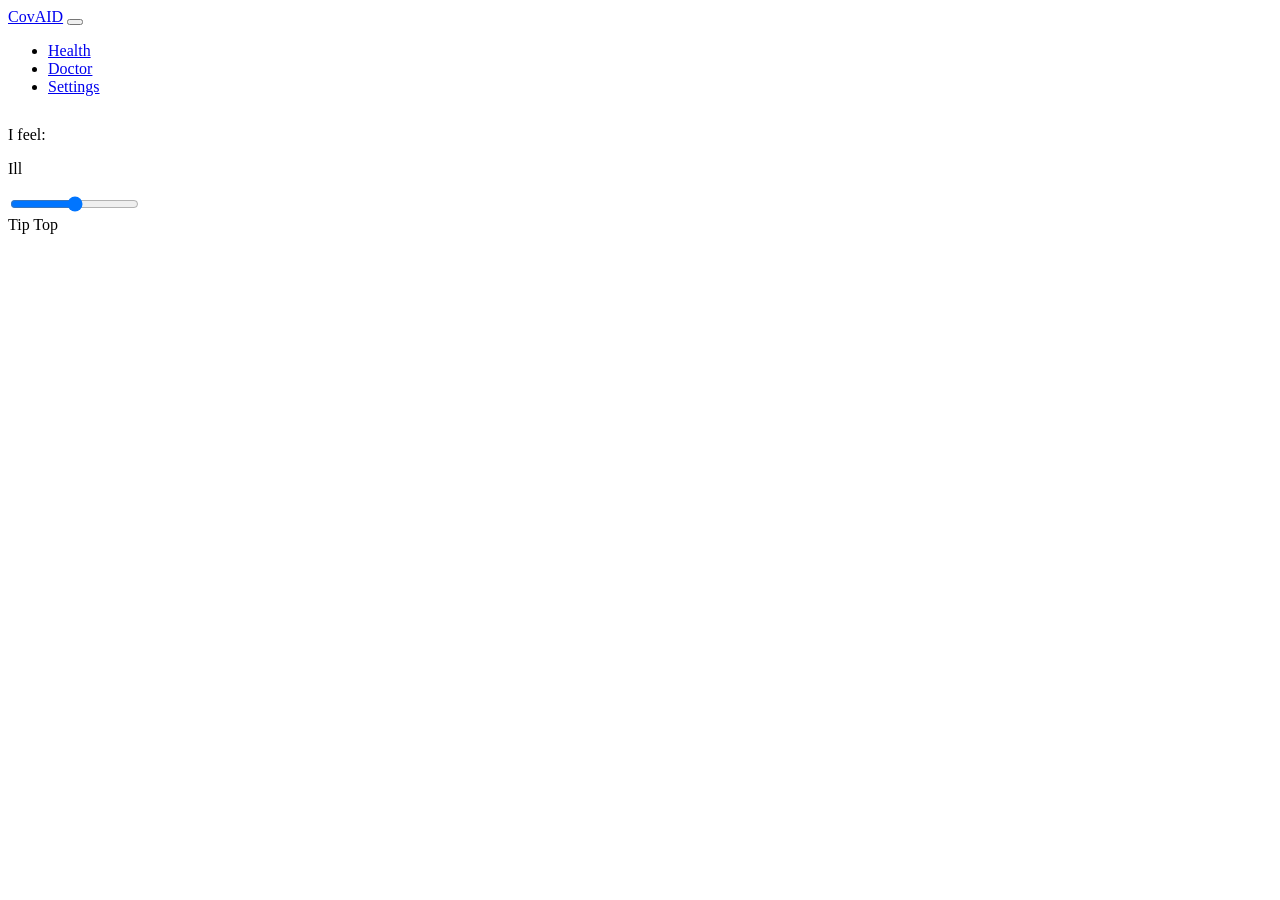
==== Workspace/org.covaid.dashboard/WEB-INF/index.html @ aad73760 "First CovAID version active on server" ====
<!DOCTYPE html>
<html lang="en">
  <head>
    <meta charset="utf-8">
    <meta http-equiv="X-UA-Compatible" content="IE=edge">
    <meta name="viewport" content="width=device-width, initial-scale=1, shrink-to-fit=no">
    <!-- The above 3 meta tags *must* come first in the head; any other head content must come *after* these tags -->
    <title>CovAID Main Screen</title>

    <!-- Bootstrap -->
    <link href="/covaid/web/bootstrap/css/bootstrap.min.css" rel="stylesheet">
    <link href="/covaid/web/bootstrap/css/bootstrap-reboot.min.css" rel="stylesheet">

    <!-- HTML5 shim and Respond.js for IE8 support of HTML5 elements and media queries -->
    <!-- WARNING: Respond.js doesn't work if you view the page via file:// -->
    <!--[if lt IE 9]>
      <script src="https://oss.maxcdn.com/html5shiv/3.7.3/html5shiv.min.js"></script>
      <script src="https://oss.maxcdn.com/respond/1.4.2/respond.min.js"></script>
    <![endif]-->
    <!-- jQuery (necessary for Bootstrap's JavaScript plugins) -->
    <script src="/covaid/web/jquery/jquery-3.4.1.min.js" crossorigin="anonymous"></script>
    <script src="/covaid/web/jquery/popper.min.js" crossorigin="anonymous"></script>
    <!-- Include all compiled plugins (below), or include individual files as needed -->
    <script src="/bootstrap/js/bootstrap.min.js" crossorigin="anonymous"></script>
  <style>
  .fakeimg {
    height: 200px;
    background: #aaa;
  }
  .map-container{
    height: 100%;
  }
  </style>
  </head>

  <body>

	<nav class="navbar navbar-expand-sm bg-dark navbar-dark">
  		<a class="navbar-brand" href="#">CovAID</a>
  			<button class="navbar-toggler" type="button" data-toggle="collapse" data-target="#collapsibleNavbar">
    			<span class="navbar-toggler-icon"></span>
  			</button>
  		<div class="collapse navbar-collapse" id="collapsibleNavbar">
    		<ul class="navbar-nav">
      			<li class="nav-item">
        			<a class="nav-link" href="/health.html">Health</a>
	      		</li>
    	  		<li class="nav-item">
        			<a class="nav-link" href="#">Doctor</a>
      			</li>
	      		<li class="nav-item">
    	    		<a class="nav-link" href="#">Settings</a>
      			</li>    
	    	</ul>
  		</div>  
	</nav>

<div class="container-fluid" style="margin-top:30px">
  <div class="row">
     <div class="col-3">
    	 <p>I feel:</p>
     </div>
     <div class="col-1">
    	<p>Ill</p>
     </div>
    <div class="col-4">
		<input type="range" class="custom-range" id="customRange1" min="0" max="100">
	</div>
     <div class="col-3">
    	<label for="customRange1">Tip Top</label>
     </div>
  </div>
</div> 
<div class="container-fluid full-height">
	<div id="map-container-google-1" class="map-container">
  		<iframe src="https://maps.google.com/maps?q=manhatan&t=&z=13&ie=UTF8&iwloc=&output=embed" frameborder="0"
        	style="border:0" allowfullscreen>
    	</iframe>
	</div>
  </div>  
</body>
</html>
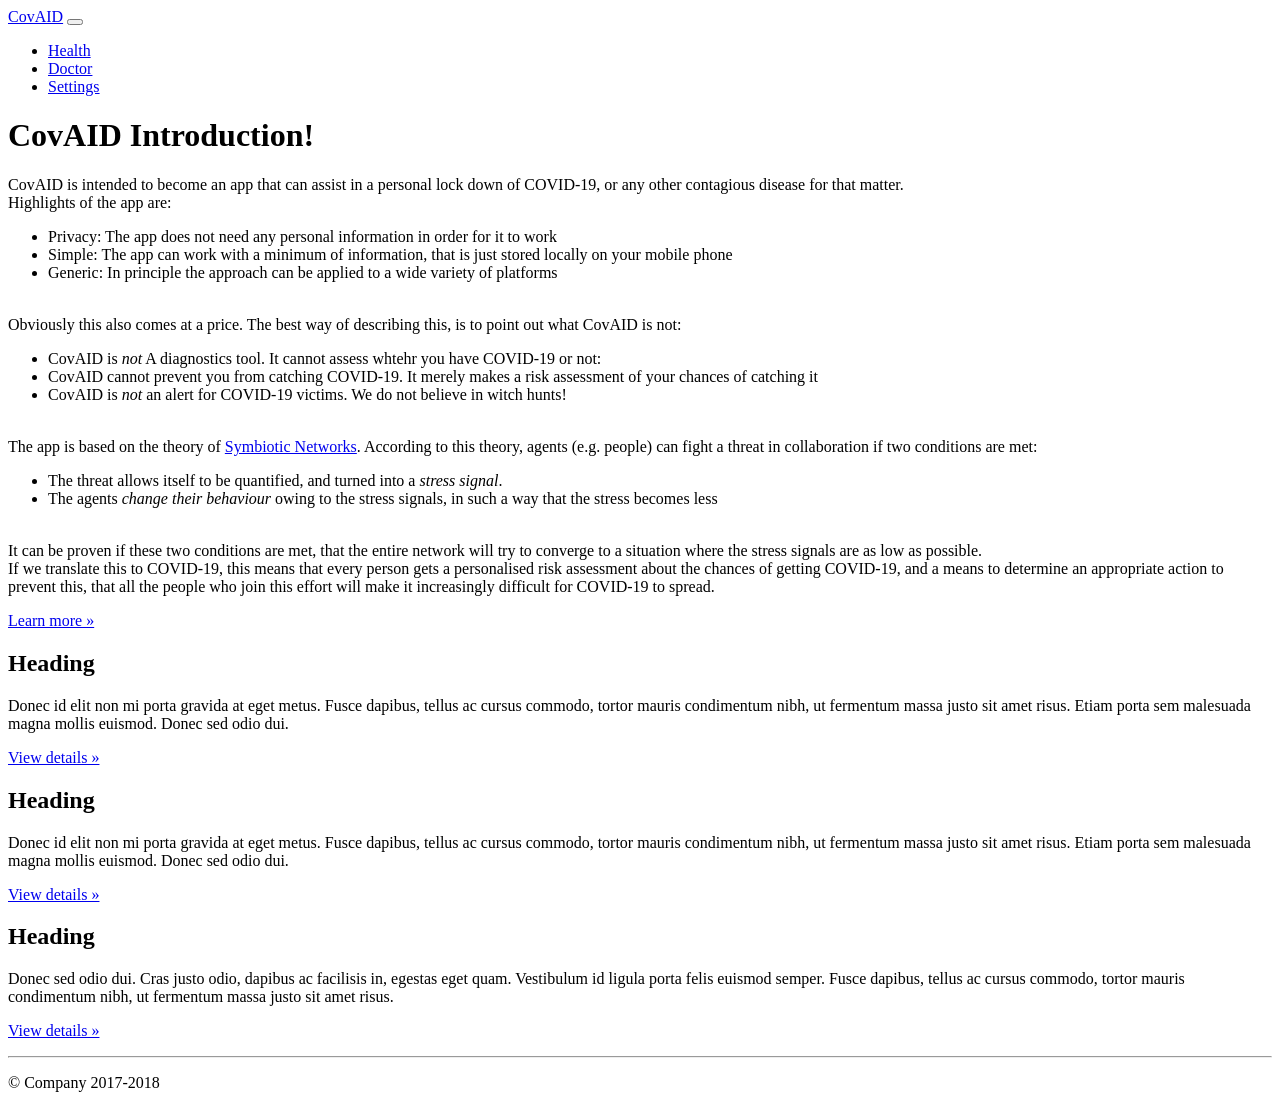
==== commit 69017e7c: "Added apache licenses" ====
--- a/Workspace/org.covaid.dashboard/WEB-INF/index.html
+++ b/Workspace/org.covaid.dashboard/WEB-INF/index.html
@@ -5,7 +5,7 @@
     <meta http-equiv="X-UA-Compatible" content="IE=edge">
     <meta name="viewport" content="width=device-width, initial-scale=1, shrink-to-fit=no">
     <!-- The above 3 meta tags *must* come first in the head; any other head content must come *after* these tags -->
-    <title>CovAID Main Screen</title>
+    <title>CovAID Home Page</title>
 
     <!-- Bootstrap -->
     <link href="/covaid/web/bootstrap/css/bootstrap.min.css" rel="stylesheet">
@@ -43,40 +43,113 @@
   		<div class="collapse navbar-collapse" id="collapsibleNavbar">
     		<ul class="navbar-nav">
       			<li class="nav-item">
-        			<a class="nav-link" href="/health.html">Health</a>
+        			<a class="nav-link" href="/covaid/web/health.html">Health</a>
 	      		</li>
     	  		<li class="nav-item">
-        			<a class="nav-link" href="#">Doctor</a>
+        			<a class="nav-link" href="/covaid/web/doctor.html">Doctor</a>
       			</li>
 	      		<li class="nav-item">
-    	    		<a class="nav-link" href="#">Settings</a>
+    	    		<a class="nav-link" href="/covaid/web/settings.html">Settings</a>
       			</li>    
 	    	</ul>
   		</div>  
 	</nav>
 
-<div class="container-fluid" style="margin-top:30px">
-  <div class="row">
-     <div class="col-3">
-    	 <p>I feel:</p>
-     </div>
-     <div class="col-1">
-    	<p>Ill</p>
-     </div>
-    <div class="col-4">
-		<input type="range" class="custom-range" id="customRange1" min="0" max="100">
-	</div>
-     <div class="col-3">
-    	<label for="customRange1">Tip Top</label>
-     </div>
-  </div>
-</div> 
-<div class="container-fluid full-height">
-	<div id="map-container-google-1" class="map-container">
-  		<iframe src="https://maps.google.com/maps?q=manhatan&t=&z=13&ie=UTF8&iwloc=&output=embed" frameborder="0"
-        	style="border:0" allowfullscreen>
-    	</iframe>
-	</div>
-  </div>  
-</body>
+    <main role="main">
+
+      <!-- Main jumbotron for a primary marketing message or call to action -->
+		<div class="jumbotron">
+			<div class="container">
+				<h1 class="display-3">CovAID Introduction!</h1>
+				<p>
+					CovAID is intended to become an app that can assist in a personal
+					lock down of COVID-19, or any other contagious disease for that
+					matter.<br> Highlights of the app are:<br>
+				<ul>
+					<li>Privacy: The app does not need any personal information in order for it to work</li> 
+					<li>Simple:  The app can work with a minimum of information, that is just stored locally on your mobile phone</li> 
+					<li>Generic: In principle the approach can be applied to a wide variety of platforms</li> 
+				</ul>
+				<br>
+				Obviously this also comes at a price. The best way of describing this, is to point out what CovAID is not:
+				<ul>
+					<li>CovAID is <i>not</i> A diagnostics tool. It cannot assess whtehr you have COVID-19 or not:</li> 
+					<li>CovAID cannot prevent you from catching COVID-19. It merely makes a risk assessment of your chances of catching it</li> 
+					<li>CovAID is <i>not</i> an alert for COVID-19 victims. We do not believe in witch hunts!</li> 
+				</ul>
+				<br>
+					The app is based on the theory of <a href="https://www.researchgate.net/publication/200086443_Symbiotic_Networks">Symbiotic	Networks</a>. 
+					According to this theory, agents (e.g. people) can fight a threat in collaboration if two conditions are met:
+				<ul>
+					<li>The threat allows itself to be quantified, and turned into a <i>stress signal</i>.</li> 
+					<li>The agents <i>change their behaviour</i> owing to the stress signals, in such a way that the stress becomes less</li> 
+				</ul>
+				<br> It can be proven if these two conditions are met, that the entire network will try to converge to a situation where the stress signals are as low as possible.<br>
+				   If we translate this to COVID-19, this means that every person gets a personalised risk assessment about the chances of getting COVID-19, and a means to determine an appropriate action to prevent this, 
+				   that all the people who join this effort will make it increasingly difficult for COVID-19 to spread. 
+					</p>
+					<p>
+						<a class="btn btn-primary btn-lg" href="#" role="button">Learn
+							more &raquo;</a>
+					</p>
+			</div>
+		</div>
+
+		<div class="container">
+			<!-- Example row of columns -->
+			<div class="row">
+				<div class="col-md-4">
+					<h2>Heading</h2>
+					<p>Donec id elit non mi porta gravida at eget metus. Fusce
+						dapibus, tellus ac cursus commodo, tortor mauris condimentum nibh,
+						ut fermentum massa justo sit amet risus. Etiam porta sem malesuada
+						magna mollis euismod. Donec sed odio dui.</p>
+					<p>
+						<a class="btn btn-secondary" href="#" role="button">View
+							details &raquo;</a>
+					</p>
+				</div>
+				<div class="col-md-4">
+					<h2>Heading</h2>
+					<p>Donec id elit non mi porta gravida at eget metus. Fusce
+						dapibus, tellus ac cursus commodo, tortor mauris condimentum nibh,
+						ut fermentum massa justo sit amet risus. Etiam porta sem malesuada
+						magna mollis euismod. Donec sed odio dui.</p>
+					<p>
+						<a class="btn btn-secondary" href="#" role="button">View
+							details &raquo;</a>
+					</p>
+				</div>
+				<div class="col-md-4">
+					<h2>Heading</h2>
+					<p>Donec sed odio dui. Cras justo odio, dapibus ac facilisis
+						in, egestas eget quam. Vestibulum id ligula porta felis euismod
+						semper. Fusce dapibus, tellus ac cursus commodo, tortor mauris
+						condimentum nibh, ut fermentum massa justo sit amet risus.</p>
+					<p>
+						<a class="btn btn-secondary" href="#" role="button">View
+							details &raquo;</a>
+					</p>
+				</div>
+			</div>
+
+			<hr>
+
+		</div>
+		<!-- /container -->
+
+    </main>
+
+    <footer class="container">
+      <p>&copy; Company 2017-2018</p>
+    </footer>
+
+    <!-- Bootstrap core JavaScript
+    ================================================== -->
+    <!-- Placed at the end of the document so the pages load faster -->
+    <script src="https://code.jquery.com/jquery-3.2.1.slim.min.js" integrity="sha384-KJ3o2DKtIkvYIK3UENzmM7KCkRr/rE9/Qpg6aAZGJwFDMVNA/GpGFF93hXpG5KkN" crossorigin="anonymous"></script>
+    <script>window.jQuery || document.write('<script src="../../assets/js/vendor/jquery-slim.min.js"><\/script>')</script>
+    <script src="../../assets/js/vendor/popper.min.js"></script>
+    <script src="../../dist/js/bootstrap.min.js"></script>
+  </body>
 </html>
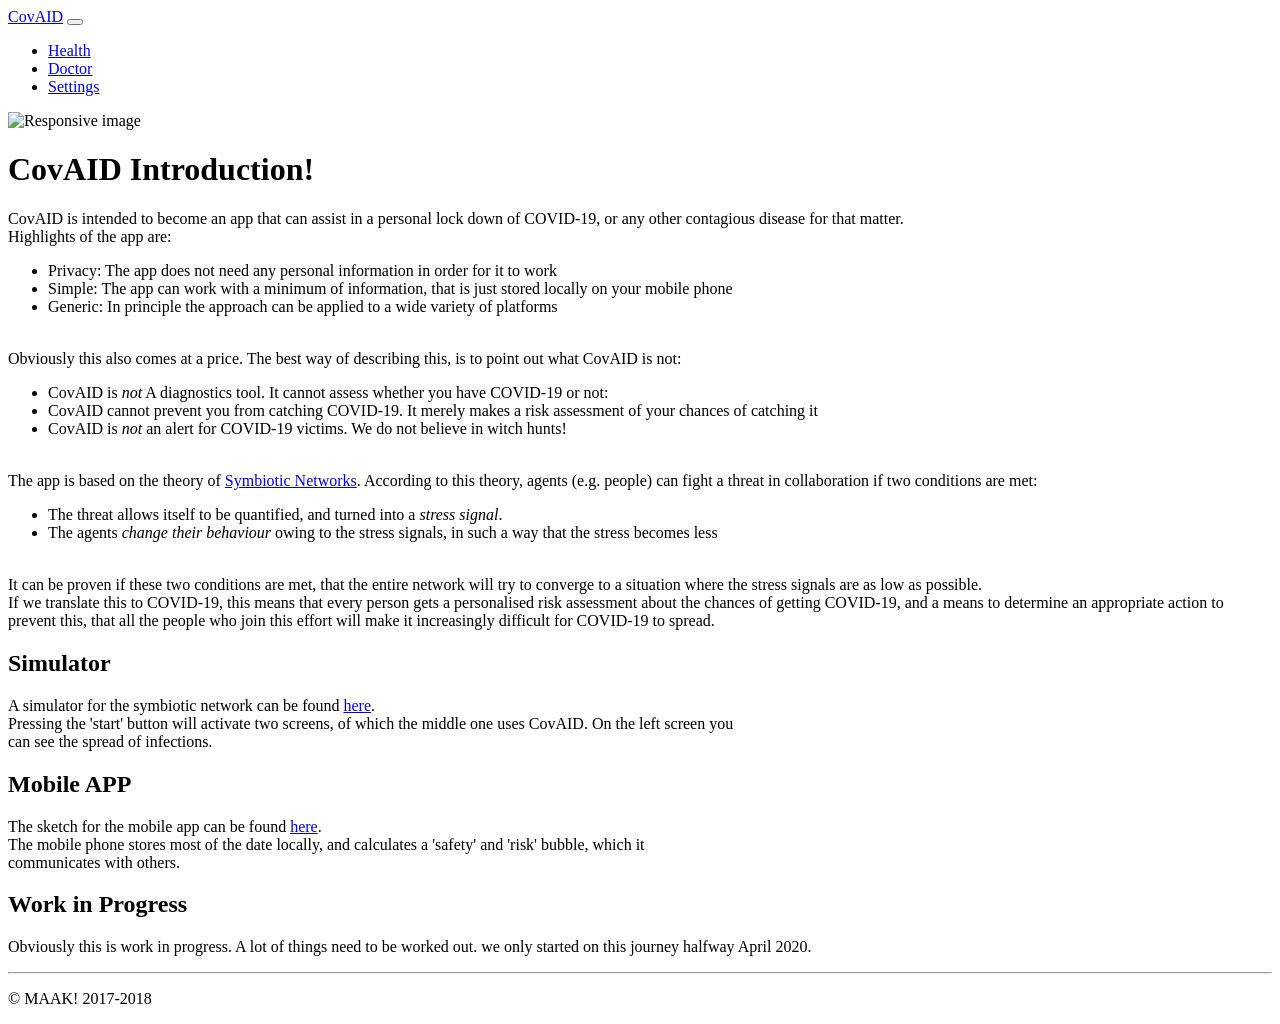
==== commit 4aa509d0: "Version ready for EU Hackathon" ====
--- a/Workspace/org.covaid.dashboard/WEB-INF/index.html
+++ b/Workspace/org.covaid.dashboard/WEB-INF/index.html
@@ -34,7 +34,6 @@
   </head>
 
   <body>
-
 	<nav class="navbar navbar-expand-sm bg-dark navbar-dark">
   		<a class="navbar-brand" href="#">CovAID</a>
   			<button class="navbar-toggler" type="button" data-toggle="collapse" data-target="#collapsibleNavbar">
@@ -57,41 +56,59 @@
 
     <main role="main">
 
-      <!-- Main jumbotron for a primary marketing message or call to action -->
+		<!-- Main jumbotron for a primary marketing message or call to action -->
 		<div class="jumbotron">
 			<div class="container">
+				<img src="/covaid/web/resources/covaid.png" class="img-fluid"
+					alt="Responsive image">
+
 				<h1 class="display-3">CovAID Introduction!</h1>
 				<p>
 					CovAID is intended to become an app that can assist in a personal
 					lock down of COVID-19, or any other contagious disease for that
 					matter.<br> Highlights of the app are:<br>
 				<ul>
-					<li>Privacy: The app does not need any personal information in order for it to work</li> 
-					<li>Simple:  The app can work with a minimum of information, that is just stored locally on your mobile phone</li> 
-					<li>Generic: In principle the approach can be applied to a wide variety of platforms</li> 
+					<li>Privacy: The app does not need any personal information in
+						order for it to work</li>
+					<li>Simple: The app can work with a minimum of information,
+						that is just stored locally on your mobile phone</li>
+					<li>Generic: In principle the approach can be applied to a
+						wide variety of platforms</li>
 				</ul>
-				<br>
-				Obviously this also comes at a price. The best way of describing this, is to point out what CovAID is not:
+				<br> Obviously this also comes at a price. The best way of
+				describing this, is to point out what CovAID is not:
 				<ul>
-					<li>CovAID is <i>not</i> A diagnostics tool. It cannot assess whtehr you have COVID-19 or not:</li> 
-					<li>CovAID cannot prevent you from catching COVID-19. It merely makes a risk assessment of your chances of catching it</li> 
-					<li>CovAID is <i>not</i> an alert for COVID-19 victims. We do not believe in witch hunts!</li> 
+					<li>CovAID is <i>not</i> A diagnostics tool. It cannot assess
+						whether you have COVID-19 or not:
+					</li>
+					<li>CovAID cannot prevent you from catching COVID-19. It
+						merely makes a risk assessment of your chances of catching it</li>
+					<li>CovAID is <i>not</i> an alert for COVID-19 victims. We do
+						not believe in witch hunts!
+					</li>
 				</ul>
-				<br>
-					The app is based on the theory of <a href="https://www.researchgate.net/publication/200086443_Symbiotic_Networks">Symbiotic	Networks</a>. 
-					According to this theory, agents (e.g. people) can fight a threat in collaboration if two conditions are met:
+				<br> The app is based on the theory of <a
+					href="https://www.researchgate.net/publication/200086443_Symbiotic_Networks">Symbiotic
+					Networks</a>. According to this theory, agents (e.g. people) can fight
+				a threat in collaboration if two conditions are met:
 				<ul>
-					<li>The threat allows itself to be quantified, and turned into a <i>stress signal</i>.</li> 
-					<li>The agents <i>change their behaviour</i> owing to the stress signals, in such a way that the stress becomes less</li> 
+					<li>The threat allows itself to be quantified, and turned into
+						a <i>stress signal</i>.
+					</li>
+					<li>The agents <i>change their behaviour</i> owing to the
+						stress signals, in such a way that the stress becomes less
+					</li>
 				</ul>
-				<br> It can be proven if these two conditions are met, that the entire network will try to converge to a situation where the stress signals are as low as possible.<br>
-				   If we translate this to COVID-19, this means that every person gets a personalised risk assessment about the chances of getting COVID-19, and a means to determine an appropriate action to prevent this, 
-				   that all the people who join this effort will make it increasingly difficult for COVID-19 to spread. 
-					</p>
-					<p>
-						<a class="btn btn-primary btn-lg" href="#" role="button">Learn
-							more &raquo;</a>
-					</p>
+				<br> It can be proven if these two conditions are met, that the
+				entire network will try to converge to a situation where the stress
+				signals are as low as possible.<br> If we translate this to
+				COVID-19, this means that every person gets a personalised risk
+				assessment about the chances of getting COVID-19, and a means to
+				determine an appropriate action to prevent this, that all the people
+				who join this effort will make it increasingly difficult for
+				COVID-19 to spread.
+				</p>
+
 			</div>
 		</div>
 
@@ -99,37 +116,23 @@
 			<!-- Example row of columns -->
 			<div class="row">
 				<div class="col-md-4">
-					<h2>Heading</h2>
-					<p>Donec id elit non mi porta gravida at eget metus. Fusce
-						dapibus, tellus ac cursus commodo, tortor mauris condimentum nibh,
-						ut fermentum massa justo sit amet risus. Etiam porta sem malesuada
-						magna mollis euismod. Donec sed odio dui.</p>
-					<p>
-						<a class="btn btn-secondary" href="#" role="button">View
-							details &raquo;</a>
+					<h2>Simulator</h2>
+					<p>A simulator for the symbiotic network can be found <a href="http://www.condast.com:8080/covaid/home">here</a>.<br>
+					Pressing the 'start' button will activate two screens, of which the middle one uses CovAID. On the left screen you<br>
+					can see the spread of infections.		
 					</p>
 				</div>
 				<div class="col-md-4">
-					<h2>Heading</h2>
-					<p>Donec id elit non mi porta gravida at eget metus. Fusce
-						dapibus, tellus ac cursus commodo, tortor mauris condimentum nibh,
-						ut fermentum massa justo sit amet risus. Etiam porta sem malesuada
-						magna mollis euismod. Donec sed odio dui.</p>
-					<p>
-						<a class="btn btn-secondary" href="#" role="button">View
-							details &raquo;</a>
+					<h2>Mobile APP</h2>
+					<p>The sketch for the mobile app can be found <a href="http://www.condast.com:8080/covaid/mobile">here</a>.<br>
+					The mobile phone stores most of the date locally, and calculates a 'safety' and 'risk' bubble, which it<br>
+					communicates with others. 
+					
 					</p>
 				</div>
 				<div class="col-md-4">
-					<h2>Heading</h2>
-					<p>Donec sed odio dui. Cras justo odio, dapibus ac facilisis
-						in, egestas eget quam. Vestibulum id ligula porta felis euismod
-						semper. Fusce dapibus, tellus ac cursus commodo, tortor mauris
-						condimentum nibh, ut fermentum massa justo sit amet risus.</p>
-					<p>
-						<a class="btn btn-secondary" href="#" role="button">View
-							details &raquo;</a>
-					</p>
+					<h2>Work in Progress</h2>
+					<p>Obviously this is work in progress. A lot of things need to be worked out. we only started on this journey halfway April 2020.</p>
 				</div>
 			</div>
 
@@ -141,7 +144,7 @@
     </main>
 
     <footer class="container">
-      <p>&copy; Company 2017-2018</p>
+      <p>&copy; MAAK! 2017-2018</p>
     </footer>
 
     <!-- Bootstrap core JavaScript
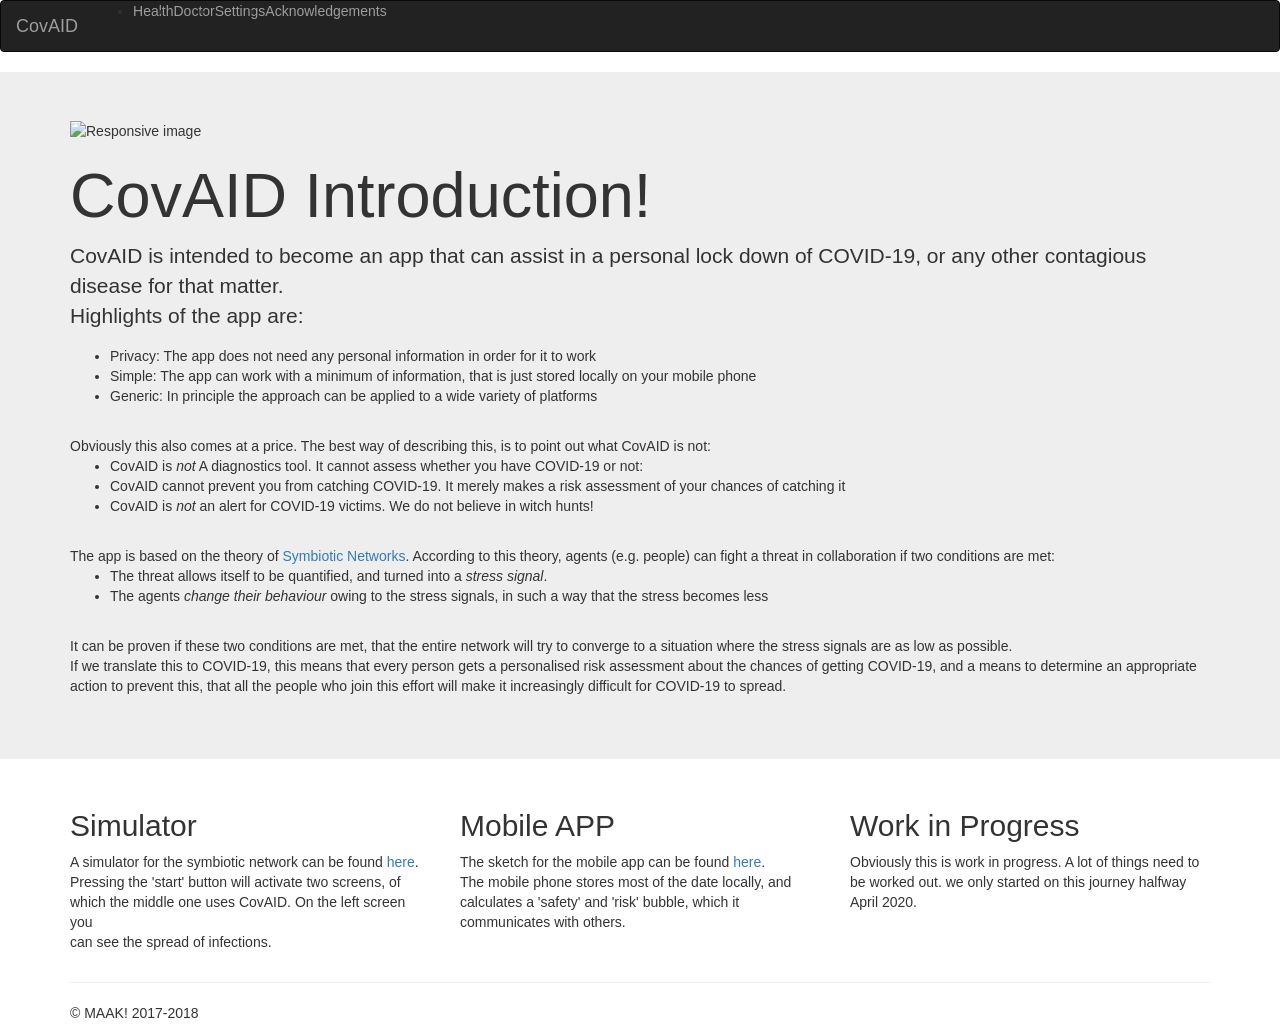
==== commit c77584e2: "Frogger domain is ready for testing" ====
--- a/Workspace/org.covaid.dashboard/WEB-INF/index.html
+++ b/Workspace/org.covaid.dashboard/WEB-INF/index.html
@@ -1,65 +1,61 @@
 <!DOCTYPE html>
 <html lang="en">
-  <head>
-    <meta charset="utf-8">
-    <meta http-equiv="X-UA-Compatible" content="IE=edge">
-    <meta name="viewport" content="width=device-width, initial-scale=1, shrink-to-fit=no">
-    <!-- The above 3 meta tags *must* come first in the head; any other head content must come *after* these tags -->
-    <title>CovAID Home Page</title>
+<head>
+<meta charset="utf-8">
+<meta name="viewport" content="width=device-width, initial-scale=1">
+<!-- The above 3 meta tags *must* come first in the head; any other head content must come *after* these tags -->
+<title>CovAID Home Page</title>
 
-    <!-- Bootstrap -->
-    <link href="/covaid/web/bootstrap/css/bootstrap.min.css" rel="stylesheet">
-    <link href="/covaid/web/bootstrap/css/bootstrap-reboot.min.css" rel="stylesheet">
+<!-- Bootstrap -->
+<link rel="stylesheet"
+	href="https://maxcdn.bootstrapcdn.com/bootstrap/3.4.1/css/bootstrap.min.css">
 
-    <!-- HTML5 shim and Respond.js for IE8 support of HTML5 elements and media queries -->
-    <!-- WARNING: Respond.js doesn't work if you view the page via file:// -->
-    <!--[if lt IE 9]>
-      <script src="https://oss.maxcdn.com/html5shiv/3.7.3/html5shiv.min.js"></script>
-      <script src="https://oss.maxcdn.com/respond/1.4.2/respond.min.js"></script>
-    <![endif]-->
-    <!-- jQuery (necessary for Bootstrap's JavaScript plugins) -->
-    <script src="/covaid/web/jquery/jquery-3.4.1.min.js" crossorigin="anonymous"></script>
-    <script src="/covaid/web/jquery/popper.min.js" crossorigin="anonymous"></script>
-    <!-- Include all compiled plugins (below), or include individual files as needed -->
-    <script src="/bootstrap/js/bootstrap.min.js" crossorigin="anonymous"></script>
-  <style>
-  .fakeimg {
-    height: 200px;
-    background: #aaa;
-  }
-  .map-container{
-    height: 100%;
-  }
-  </style>
-  </head>
+<script src="/covaid/web/jquery/jquery-3.4.1.min.js"
+	crossorigin="anonymous"></script>
+<script src="/covaid/web/jquery/popper.min.js" crossorigin="anonymous"></script>
+<!-- Include all compiled plugins (below), or include individual files as needed -->
+<script src="https://maxcdn.bootstrapcdn.com/bootstrap/3.4.1/js/bootstrap.min.js" crossorigin="anonymous"></script>
+<style>
+.fakeimg {
+	height: 200px;
+	background: #aaa;
+}
 
-  <body>
-	<nav class="navbar navbar-expand-sm bg-dark navbar-dark">
-  		<a class="navbar-brand" href="#">CovAID</a>
-  			<button class="navbar-toggler" type="button" data-toggle="collapse" data-target="#collapsibleNavbar">
-    			<span class="navbar-toggler-icon"></span>
-  			</button>
-  		<div class="collapse navbar-collapse" id="collapsibleNavbar">
-    		<ul class="navbar-nav">
-      			<li class="nav-item">
-        			<a class="nav-link" href="/covaid/web/health.html">Health</a>
-	      		</li>
-    	  		<li class="nav-item">
-        			<a class="nav-link" href="/covaid/web/doctor.html">Doctor</a>
-      			</li>
-	      		<li class="nav-item">
-    	    		<a class="nav-link" href="/covaid/web/settings.html">Settings</a>
-      			</li>    
-	    	</ul>
-  		</div>  
+.map-container {
+	height: 100%;
+}
+</style>
+</head>
+
+<body>
+	<nav class="navbar navbar-inverse">
+		<a class="navbar-brand" href="#">CovAID</a>
+		<button class="navbar-toggle" type="button" data-toggle="collapse"
+			data-target="#collapsibleNavbar">
+			<span class="icon-bar"></span> 
+			<span class="icon-bar"></span> 
+			<span class="icon-bar"></span>
+		</button>
+		<div class="collapse navbar-collapse" id="collapsibleNavbar">
+			<ul class="navbar-nav">
+				<li class="nav-item"><a class="nav-link"
+					href="/covaid/web/health.html">Health</a></li>
+				<li class="nav-item"><a class="nav-link"
+					href="/covaid/web/doctor.html">Doctor</a></li>
+				<li class="nav-item"><a class="nav-link"
+					href="/covaid/web/settings.html">Settings</a></li>
+				<li class="nav-item"><a class="nav-link"
+					href="/covaid/web/acknowledgements.html">Acknowledgements</a></li>
+			</ul>
+		</div>
 	</nav>
 
-    <main role="main">
+	<main role="main">
 
 		<!-- Main jumbotron for a primary marketing message or call to action -->
 		<div class="jumbotron">
 			<div class="container">
-				<img src="/covaid/web/resources/covaid.png" class="img-fluid"
+				<img src="/covaid/web/resources/Covaid.png" class="img-fluid"
 					alt="Responsive image">
 
 				<h1 class="display-3">CovAID Introduction!</h1>
@@ -117,22 +113,29 @@
 			<div class="row">
 				<div class="col-md-4">
 					<h2>Simulator</h2>
-					<p>A simulator for the symbiotic network can be found <a href="http://www.condast.com:8080/covaid/home">here</a>.<br>
-					Pressing the 'start' button will activate two screens, of which the middle one uses CovAID. On the left screen you<br>
-					can see the spread of infections.		
+					<p>
+						A simulator for the symbiotic network can be found <a
+							href="http://www.condast.com:8080/covaid/home">here</a>.<br>
+						Pressing the 'start' button will activate two screens, of which
+						the middle one uses CovAID. On the left screen you<br> can
+						see the spread of infections.
 					</p>
 				</div>
 				<div class="col-md-4">
 					<h2>Mobile APP</h2>
-					<p>The sketch for the mobile app can be found <a href="http://www.condast.com:8080/covaid/mobile">here</a>.<br>
-					The mobile phone stores most of the date locally, and calculates a 'safety' and 'risk' bubble, which it<br>
-					communicates with others. 
-					
+					<p>
+						The sketch for the mobile app can be found <a
+							href="http://www.condast.com:8080/covaid/mobile">here</a>.<br>
+						The mobile phone stores most of the date locally, and calculates a
+						'safety' and 'risk' bubble, which it<br> communicates with
+						others.
+
 					</p>
 				</div>
 				<div class="col-md-4">
 					<h2>Work in Progress</h2>
-					<p>Obviously this is work in progress. A lot of things need to be worked out. we only started on this journey halfway April 2020.</p>
+					<p>Obviously this is work in progress. A lot of things need to
+						be worked out. we only started on this journey halfway April 2020.</p>
 				</div>
 			</div>
 
@@ -141,18 +144,20 @@
 		</div>
 		<!-- /container -->
 
-    </main>
+	</main>
 
-    <footer class="container">
-      <p>&copy; MAAK! 2017-2018</p>
-    </footer>
+	<footer class="container">
+		<p>&copy; MAAK! 2017-2018</p>
+	</footer>
 
-    <!-- Bootstrap core JavaScript
+	<!-- Bootstrap core JavaScript
     ================================================== -->
-    <!-- Placed at the end of the document so the pages load faster -->
-    <script src="https://code.jquery.com/jquery-3.2.1.slim.min.js" integrity="sha384-KJ3o2DKtIkvYIK3UENzmM7KCkRr/rE9/Qpg6aAZGJwFDMVNA/GpGFF93hXpG5KkN" crossorigin="anonymous"></script>
-    <script>window.jQuery || document.write('<script src="../../assets/js/vendor/jquery-slim.min.js"><\/script>')</script>
-    <script src="../../assets/js/vendor/popper.min.js"></script>
-    <script src="../../dist/js/bootstrap.min.js"></script>
-  </body>
+	<!-- Placed at the end of the document so the pages load faster -->
+	<script src="https://code.jquery.com/jquery-3.2.1.slim.min.js"
+		integrity="sha384-KJ3o2DKtIkvYIK3UENzmM7KCkRr/rE9/Qpg6aAZGJwFDMVNA/GpGFF93hXpG5KkN"
+		crossorigin="anonymous"></script>
+	<script>window.jQuery || document.write('<script src="../../assets/js/vendor/jquery-slim.min.js"><\/script>')</script>
+	<script src="../../assets/js/vendor/popper.min.js"></script>
+	<script src="../../dist/js/bootstrap.min.js"></script>
+</body>
 </html>
